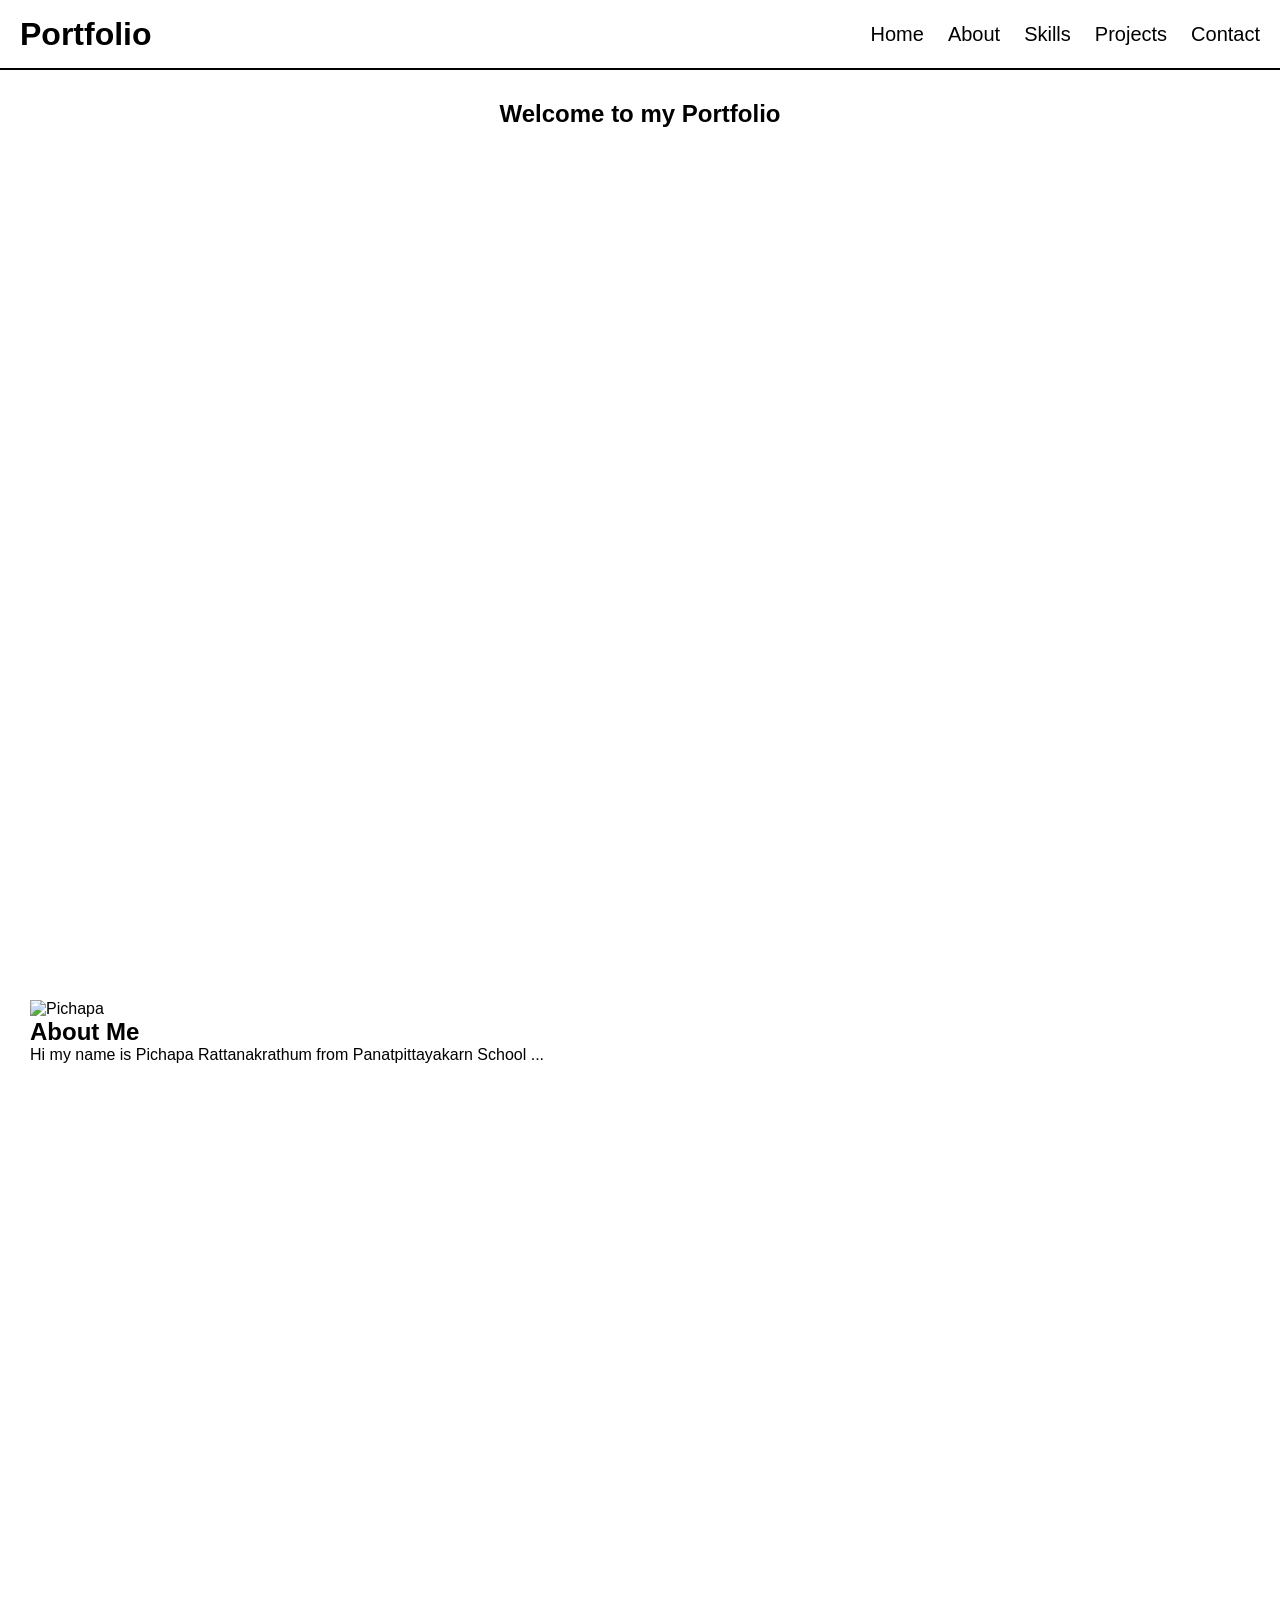
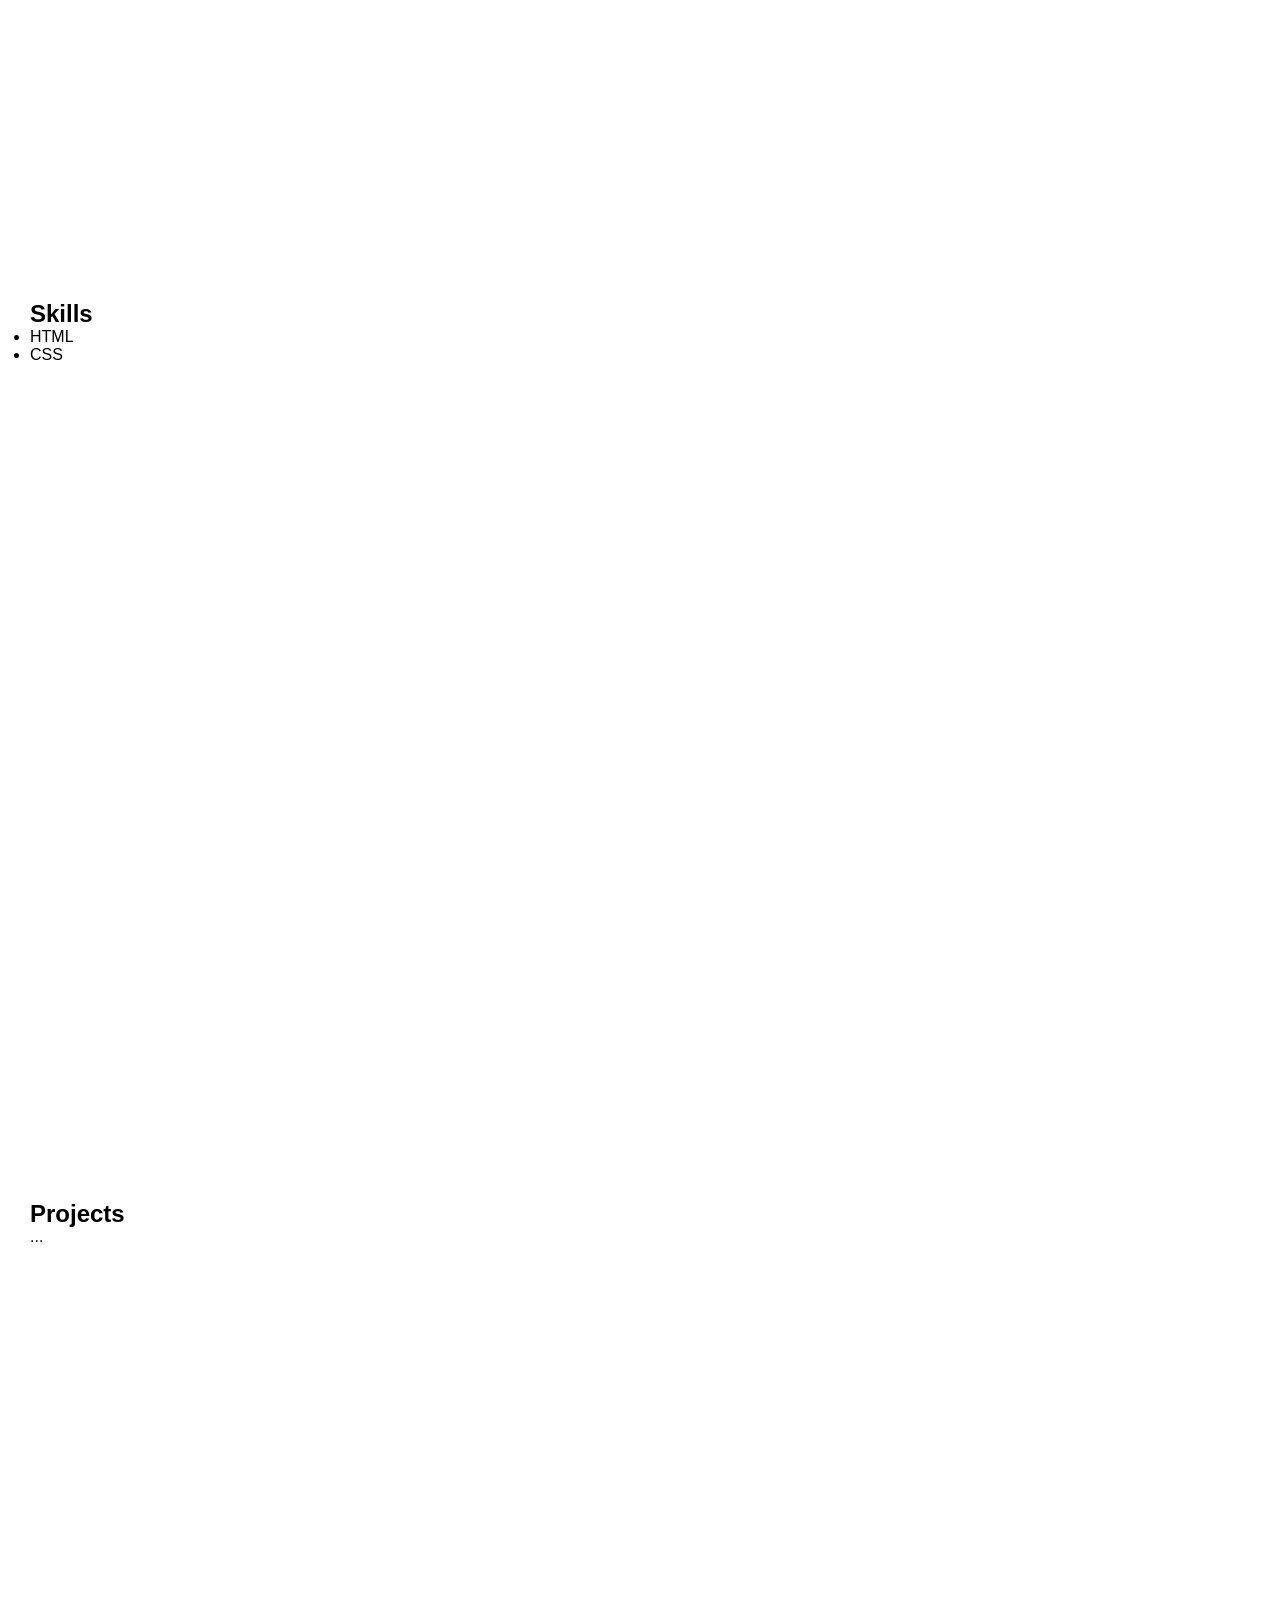
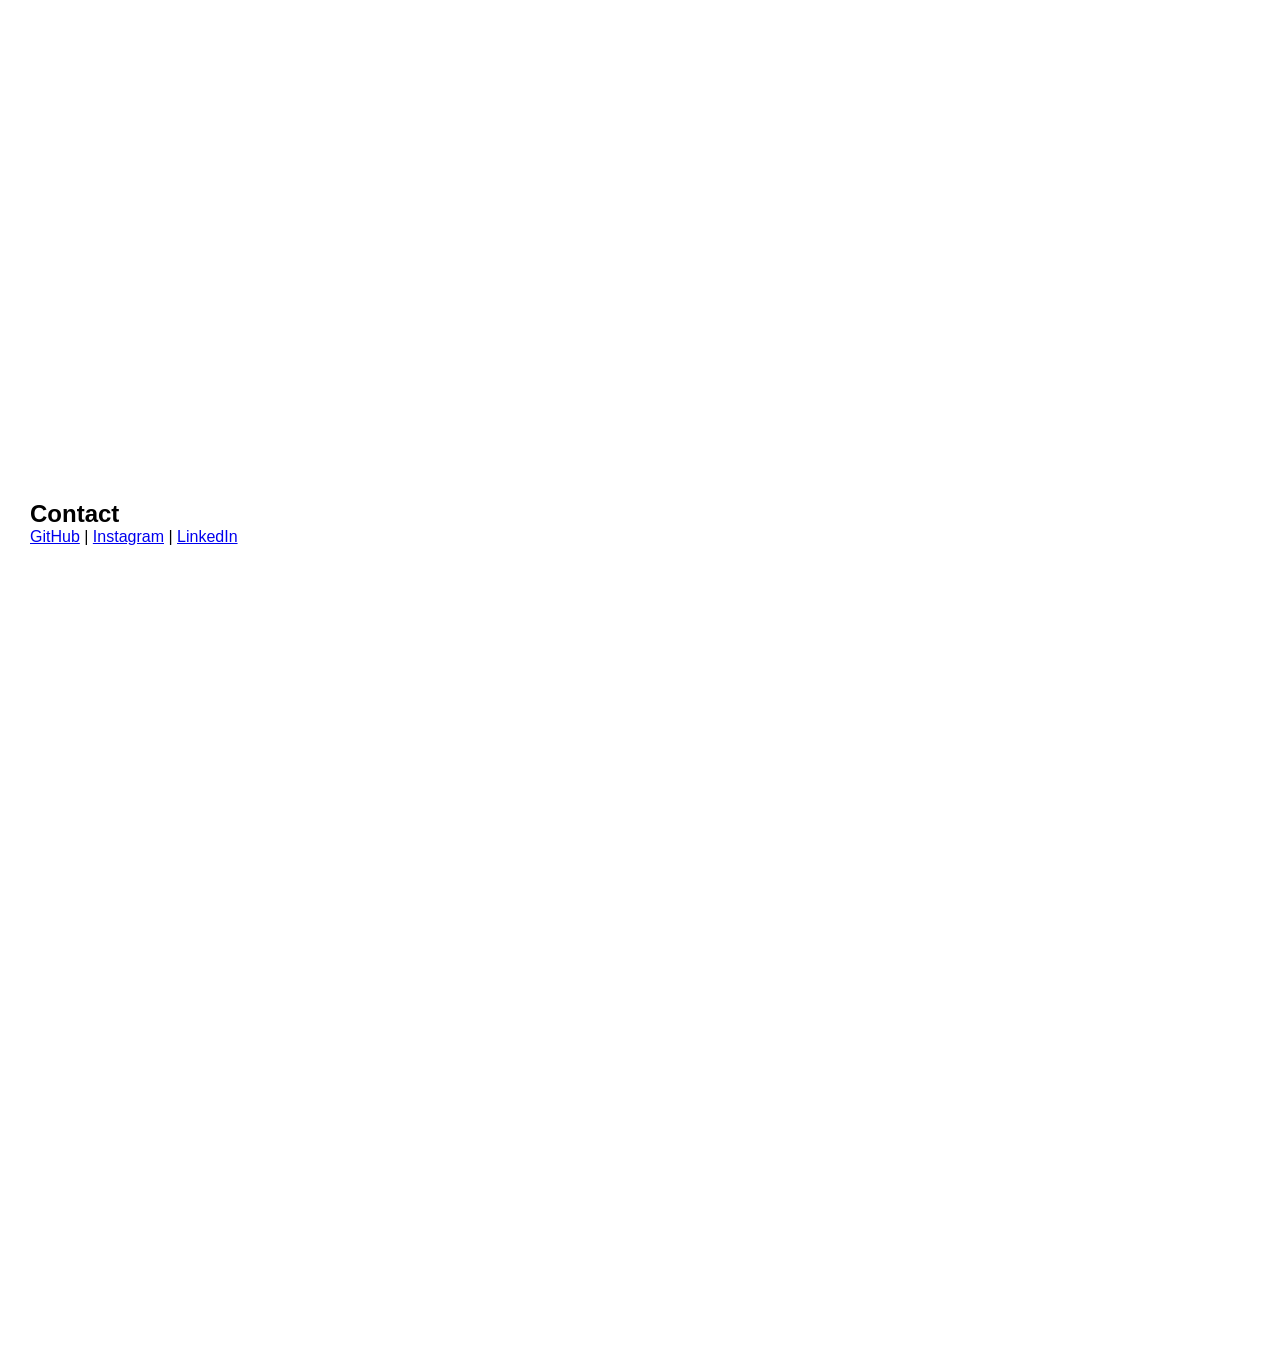
==== rush/awannata.html @ 0f7e8004 "Add rush files" ====
<!DOCTYPE html>
<html lang="en">
<head>
  <meta charset="UTF-8">
  <meta name="viewport" content="width=device-width, initial-scale=1">
  <title>Portfolio</title>
  <style>
        * { margin: 0; padding: 0; box-sizing: border-box; }
        body { font-family: Arial, sans-serif; padding-top: 70px; }

        .navbar {
            position: fixed;          /* ติดด้านบนตลอดตอนเลื่อน */
            top: 0; left: 0;
            width: 100%;
            height: 70px;
            background: #fff;
            display: flex;
            justify-content: space-between;
            align-items: center;
            padding: 0 20px;
            border-bottom: 2px solid #000;
            z-index: 1000;
        }
        .logo {
            font-size: 32px;
            font-weight: bold;
            color: #000;
            text-decoration: none;
        }
        .menu {
            display: flex;            /* เมนูเรียงแนวนอน */
            list-style: none;         /* เอาจุดหน้า list ออก */
            gap: 24px;
        }
        .menu a {
            font-size: 20px;
            color: #000;
            text-decoration: none;    /* เอาเส้นใต้ออก */
        }
        .menu a:hover { text-decoration: underline; }

        section { scroll-margin-top: 70px; min-height: 100vh; padding: 30px; }
    </style>
</head>
<body>

  <nav class="navbar">
    <a href="#home" class="logo">Portfolio</a>
    <ul class="menu">
      <li><a href="#home">Home</a></li>
      <li><a href="#about">About</a></li>
      <li><a href="#skills">Skills</a></li>
      <li><a href="#projects">Projects</a></li>
      <li><a href="#contact">Contact</a></li>
    </ul>
  </nav>

  <section id="home" class="section dark">
    <h1 style="text-align: center;">Welcome to my Portfolio</h1>
  </section>

  <section id="about" class="section dark">
    <img src="images/me.jpg" alt="Pichapa" class="photo">
    <h2>About Me</h2>
    <p>Hi my name is Pichapa Rattanakrathum from Panatpittayakarn School ...</p>
  </section>

  <section id="skills" class="section">
    <h2>Skills</h2>
    <ul><li>HTML</li><li>CSS</li></ul>
  </section>

  <section id="projects" class="section dark">
    <h2>Projects</h2>
    <p>...</p>
  </section>

  <section id="contact" class="section">
    <h2>Contact</h2>
    <a href="https://github.com/xxx">GitHub</a> |
    <a href="https://instagram.com/xxx">Instagram</a> |
    <a href="https://linkedin.com/in/xxx">LinkedIn</a>
  </section>

</body>
</html>
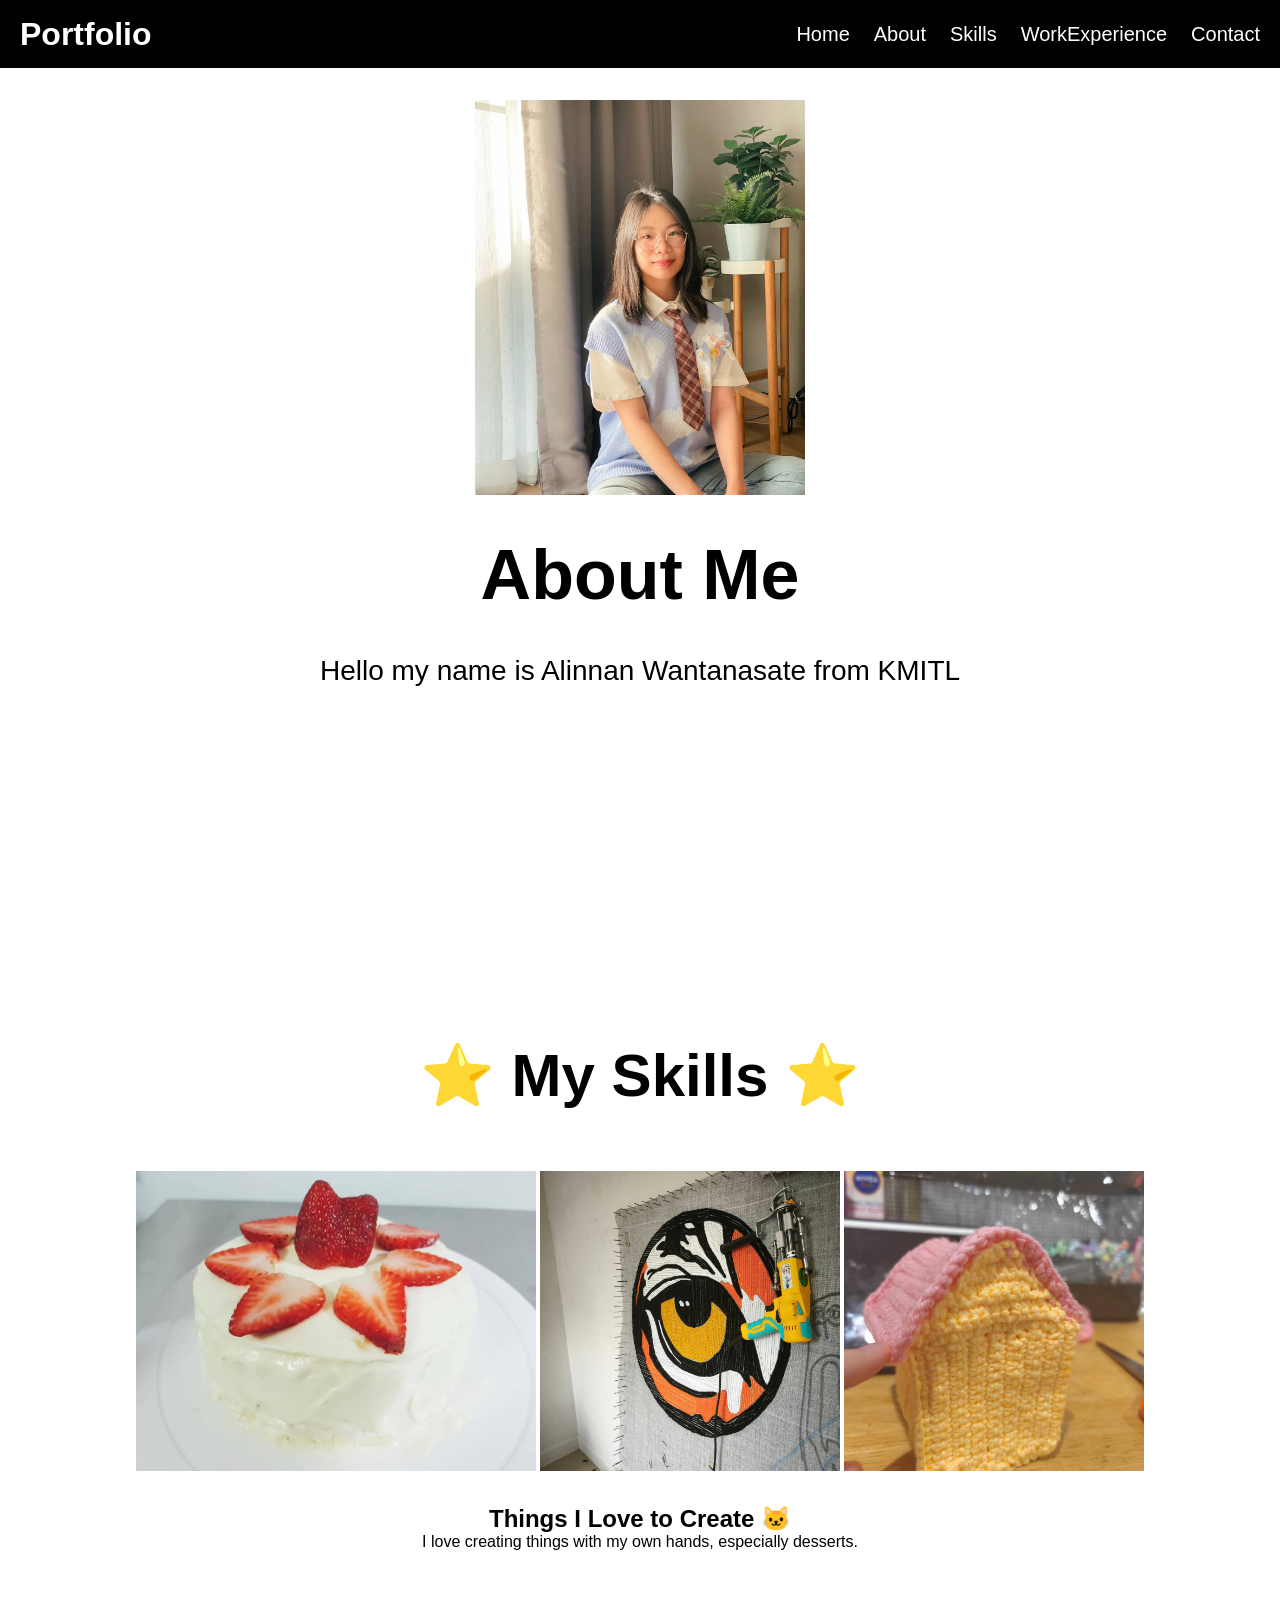
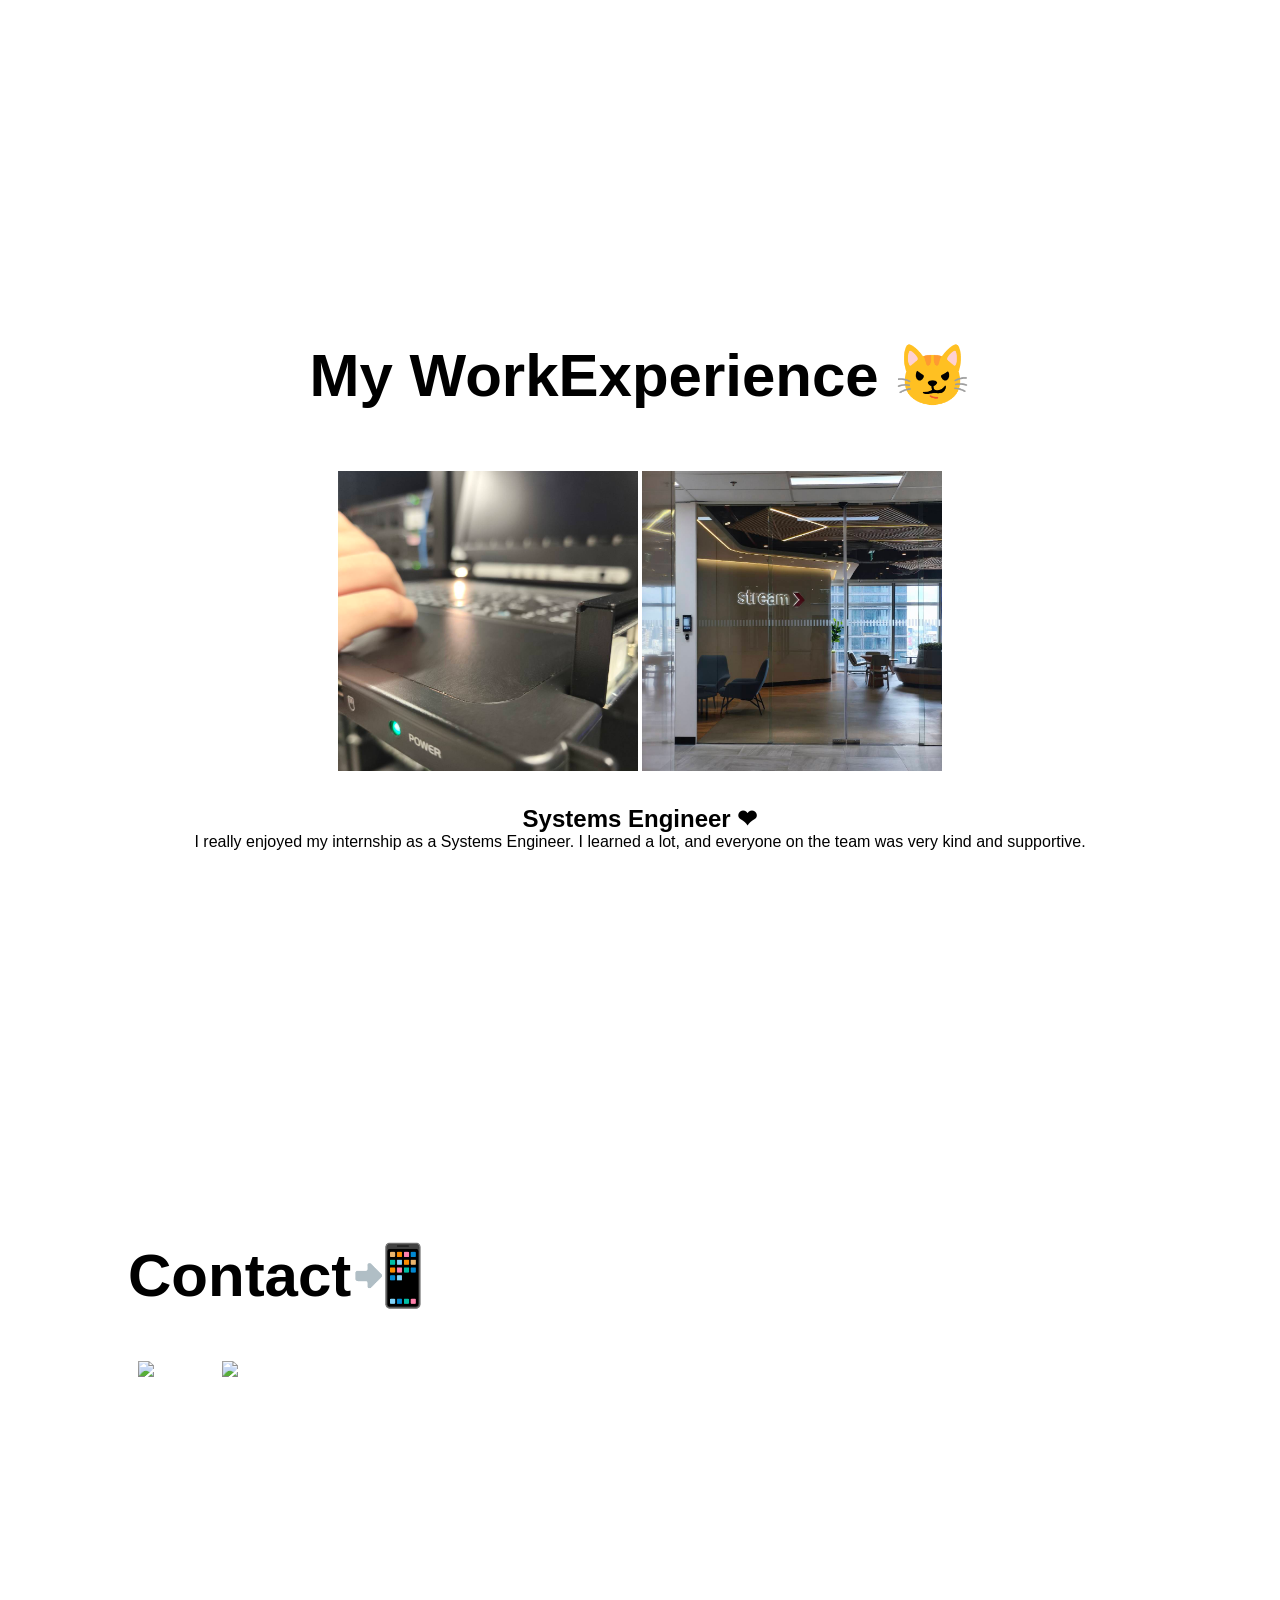
==== commit cfdfdde6: "Submit rush" ====
--- a/rush/awannata.html
+++ b/rush/awannata.html
@@ -5,81 +5,261 @@
   <meta name="viewport" content="width=device-width, initial-scale=1">
   <title>Portfolio</title>
   <style>
+
         * { margin: 0; padding: 0; box-sizing: border-box; }
-        body { font-family: Arial, sans-serif; padding-top: 70px; }
+        body { font-family: Arial, sans-serif; padding-top: 70px; 
+        background: #ffffff;
+        color: #000000;
+    }
 
         .navbar {
-            position: fixed;          /* ติดด้านบนตลอดตอนเลื่อน */
+            position: fixed;
             top: 0; left: 0;
             width: 100%;
             height: 70px;
-            background: #fff;
+            background: #000000;
             display: flex;
             justify-content: space-between;
             align-items: center;
             padding: 0 20px;
-            border-bottom: 2px solid #000;
+            border-bottom: 2px solid #ffffff;
             z-index: 1000;
         }
         .logo {
             font-size: 32px;
             font-weight: bold;
-            color: #000;
+            color:#ffffff;
             text-decoration: none;
         }
         .menu {
-            display: flex;            /* เมนูเรียงแนวนอน */
-            list-style: none;         /* เอาจุดหน้า list ออก */
+            display: flex;
+            list-style: none;
             gap: 24px;
         }
         .menu a {
             font-size: 20px;
-            color: #000;
-            text-decoration: none;    /* เอาเส้นใต้ออก */
+            color: #ffffff;
+            text-decoration: none;
         }
         .menu a:hover { text-decoration: underline; }
 
         section { scroll-margin-top: 70px; min-height: 100vh; padding: 30px; }
+
+
+        #about {
+            text-align: center;
+        }
+
+        #about .photo {
+            display: block;
+            width: 330px;
+            height: 395px;
+            object-fit: cover;
+            margin: 0 auto 40px;
+        }
+
+        #about h2 {
+            font-size: 70px;
+            margin-bottom: 35px;
+        }
+
+        #about p {
+            font-size: 28px;
+            line-height: 1.5;
+        }
+
+        
+
+        /* จัด Skills */
+        #skills {
+            padding: 70px 10%;
+            text-align: center;
+        }
+
+        #skills h2 {
+            font-size: 60px;
+            margin-bottom: 30px;
+        }
+
+
+        #skills .photo {
+            width: 300px;
+            height: 300px;
+            object-fit: cover;
+            margin: 30px auto;
+        }
+        #skills .photo1 {
+            width: 600px;
+            height: 300px;
+            object-fit: cover;
+            margin: 30px auto;
+        }
+        #skills .photo2 {
+                width: 400px;
+                height: 300px;
+                object-fit: cover;
+                margin: 30px auto;
+            }
+
+
+        /* จัด work exp */
+        #workexperience {
+            padding: 70px 10%;
+            text-align: center;
+        }
+
+        #workexperience h2 {
+            font-size: 60px;
+            margin-bottom: 30px;
+        }
+        
+        #workexperience .photo {
+            width: 300px;
+            height: 300px;
+            object-fit: cover;
+            margin: 30px auto;
+        }
+
+        #workexperience .photo1 {
+            width: 600px;
+            height: 300px;
+            object-fit: contain;
+            margin: 30px auto;
+        }
+
+        /* จัด Contact */
+        #contact {
+            padding: 70px 10%;
+        }
+
+        #contact h2 {
+            font-size: 60px;
+            margin-bottom: 30px;
+        }
+
+        #contact a {
+            display: inline-block;
+            font-size: 0;
+            line-height: 0;
+            text-decoration: none;
+            margin: 20px 10px;
+        }
+
+        #contact img {
+            display: block;
+            width: 60px;
+            height: 60px;
+            object-fit: contain;
+            margin: 0;
+        }
+
+
+    /* กำหนดขนาดของโทรศัพท์ */
+        @media (max-width: 768px) {
+            .navbar {
+                height: auto;
+                padding: 15px;
+                flex-direction: column;
+                gap: 10px;
+            }
+
+            .menu {
+                gap: 12px;
+                flex-wrap: wrap;
+                justify-content: center;
+            }
+
+            .menu a {
+                font-size: 16px;
+            }
+
+            #about h2,
+            #skills h2,
+            #workexperience h2,
+            #projects h2,
+            #contact h2 {
+                font-size: 40px;
+            }
+
+            #about p,
+            #projects p {
+                font-size: 20px;
+            }
+
+            #about .photo {
+                width: 250px;
+                height: auto;
+            }
+
+            #workexperience .photo,
+            #workexperience .photo1,
+            #skills .photo,
+            #skills .photo1,
+            #projects .photo {
+                width: 100%;
+                height: auto;
+            }
+        }
+
     </style>
 </head>
 <body>
 
   <nav class="navbar">
-    <a href="#home" class="logo">Portfolio</a>
+    <a href="index.html" class="logo">Portfolio</a>
     <ul class="menu">
-      <li><a href="#home">Home</a></li>
+      <li><a href="index.html">Home</a></li>
       <li><a href="#about">About</a></li>
       <li><a href="#skills">Skills</a></li>
-      <li><a href="#projects">Projects</a></li>
+      <li><a href="#workexperience">WorkExperience</a></li>
       <li><a href="#contact">Contact</a></li>
     </ul>
   </nav>
 
-  <section id="home" class="section dark">
-    <h1 style="text-align: center;">Welcome to my Portfolio</h1>
-  </section>
-
   <section id="about" class="section dark">
-    <img src="images/me.jpg" alt="Pichapa" class="photo">
-    <h2>About Me</h2>
-    <p>Hi my name is Pichapa Rattanakrathum from Panatpittayakarn School ...</p>
-  </section>
-
-  <section id="skills" class="section">
-    <h2>Skills</h2>
-    <ul><li>HTML</li><li>CSS</li></ul>
-  </section>
-
-  <section id="projects" class="section dark">
-    <h2>Projects</h2>
-    <p>...</p>
+    <img src="images/cha/46963.jpg" alt="cha" class="photo">
+    <h2> About Me </h2>
+        <p>Hello my name is Alinnan Wantanasate from KMITL </p>
+  </section>
+  
+
+  <section id="skills" class="section dark"> 
+    <h2>⭐ My Skills ⭐</h2>
+    <div class="skill-images">
+        <img src="images/cha/46990.jpg" alt="cha" class="photo2">
+        <img src="images/cha/46988_0.jpg" alt="cha" class="photo">
+        <img src="images/cha/46989_0.jpg" alt="cha" class="photo">
+    </div>
+    <h1> Things I Love to Create 🐱 </h1>
+    <h> I love creating things with my own hands, especially desserts. </h>
+    
+  </section>
+
+
+  <section id="workexperience" class="section dark"> 
+    <h2> My WorkExperience 😼</h2>
+    <div class="WorkExperience-images">
+        <img src="images/cha/46987_0.jpg" alt="cha" class="photo">
+        <img src="images/cha/46992.jpg" alt="cha" class="photo">
+    </div>
+    <h1> Systems Engineer ❤ </h1>
+    <h>I really enjoyed my internship as a Systems Engineer. I learned a lot, and everyone on the team was very kind and supportive.
+    </h>
   </section>
 
   <section id="contact" class="section">
-    <h2>Contact</h2>
-    <a href="https://github.com/xxx">GitHub</a> |
-    <a href="https://instagram.com/xxx">Instagram</a> |
-    <a href="https://linkedin.com/in/xxx">LinkedIn</a>
+    <h2>Contact📲</h2>
+
+    <a href="https://github.com/awannata" target="_blank">
+        <img src="https://encrypted-tbn0.gstatic.com/images?q=tbn:ANd9GcQmrNQEr1BtPseqNiD50__K2MIGPmqUF0jAwKXJ_NTDiw&s"
+             alt="GitHub">
+    </a>
+
+    <a href="https://www.instagram.com/aln_chicha/"
+       target="_blank">
+        <img src="https://thumb.wikimedia.org/wikipedia/commons/thumb/e/e7/Instagram_logo_2016.svg/3840px-Instagram_logo_2016.svg.png?utm_source=en.wikipedia.org&utm_campaign=index&utm_content=thumbnail"
+             alt="Instagram">
+    </a>
   </section>
 
 </body>
